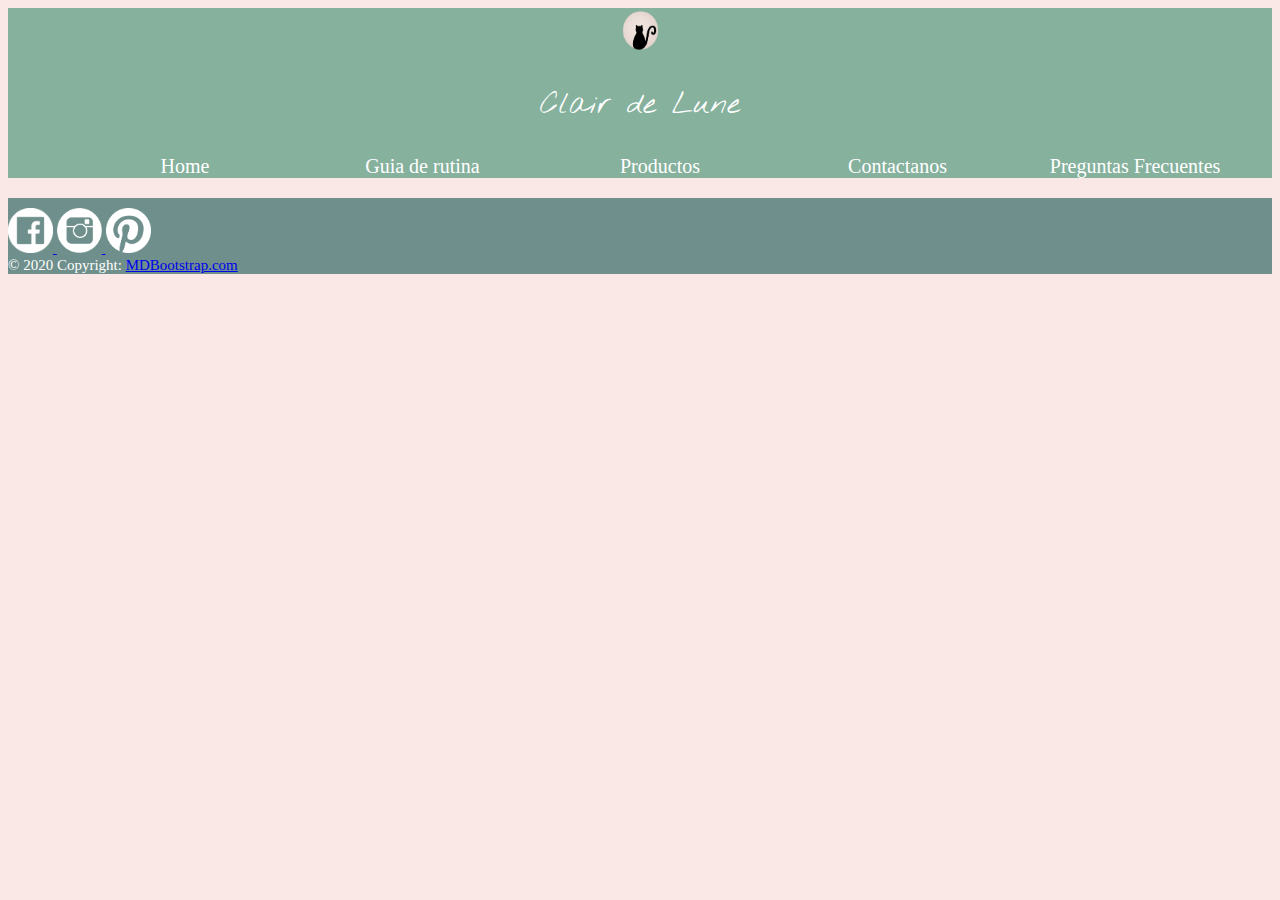
==== pages/acneica.html @ 65f22026 "agrego html de categorias en pag productos" ====
<!DOCTYPE html>
<html lang="es">
<head>
    <meta name="description" content="Clair de Lune es una compañía argentina dedicada al cuidado de la piel. Descubrí nuestros productos y elegí lo mejor para vos. Envíos gratis a todo el país.">
    <meta name="keywords" content="productos para la piel, skincare argentina, clair de lune, cuidado del rostro, cremas faciales, promoción skincare argentina">
    <meta charset="UTF-8">
    <meta name="viewport" content="width=device-width, initial-scale=1.0">
    <!-- bootstrap -->
    <link rel="stylesheet" href="https://cdn.jsdelivr.net/npm/bootstrap@4.5.3/dist/css/bootstrap.min.css" integrity="sha384-TX8t27EcRE3e/ihU7zmQxVncDAy5uIKz4rEkgIXeMed4M0jlfIDPvg6uqKI2xXr2" crossorigin="anonymous">
    <link href="https://fonts.googleapis.com/css2?family=Nothing+You+Could+Do&display=swap" rel="stylesheet"> <!--Font Subtitulos-->
    <link href="https://fonts.googleapis.com/css2?family=Montserrat:wght@300&display=swap" rel="stylesheet"> <!--Font parrafos-->
    <title>Clair de lune</title>
    <link rel="stylesheet" href="../css/style.css">
</head>
<body>
     <header class="container-fluid">
            <div class="row"> 
                <div class="col-md-12">
                    <img src="../img/Logo.png" alt="logo" class="imgLogo">
                    <p class="clair">
                        Clair de Lune
                    </p>
                </div>
            </div>
            <nav class="row"> 
                <div class="col-md-12"> 
                    <ol class="nav" class="parrafo1">
                        <li class="nav-item"><a href="../index.html">Home</a></li> 
                        <li class="nav-item"><a href="../pages/guia.html"> Guia de rutina</a></li>
                        <li class="nav-item"><a href="../pages/productos.html">Productos</a></li>
                        <li class="nav-item"><a href="../pages/contactanos.html">Contactanos</a></li>
                        <li class="nav-item"><a href="../pages/preguntas.html">Preguntas Frecuentes</a></li>
                    </ol>
                </div>   
            </nav>
        </header>
        <footer class="container-fluid">
            <div class="row">    
                <div class="centrado">
                    <!-- Facebook -->
                    <a href="https://www.facebook.com/antonella.mizzi.39/"class="col-md-4 py-5">
                    <img src="../img/FbPNG.png"class="imgLogoFooter">
                    </a>
                    <!--Instagram-->
                    <a href="https://www.instagram.com/antommizzi/" class="col-md-4 py-5">
                    <img src="../img/IgPNG.png"class="imgLogoFooter">
                    </a>
                    <!--Pinterest-->
                    <a href="https://www.pinterest.es/antxnella9696/" class="col-md-4 py-5">
                    <img src="../img/PinPNG.png"class="imgLogoFooter">
                    </a>
                </div>
            </div>
        <div class="footer-copyright text-center py-3">© 2020 Copyright:
        <a href="https://mdbootstrap.com/"> MDBootstrap.com</a>
        </div>
        </footer>    
        <!-- bootstrap -->
        <script src="https://code.jquery.com/jquery-3.5.1.slim.min.js" integrity="sha384-DfXdz2htPH0lsSSs5nCTpuj/zy4C+OGpamoFVy38MVBnE+IbbVYUew+OrCXaRkfj" crossorigin="anonymous"></script>
        <script src="https://cdn.jsdelivr.net/npm/popper.js@1.16.1/dist/umd/popper.min.js" integrity="sha384-9/reFTGAW83EW2RDu2S0VKaIzap3H66lZH81PoYlFhbGU+6BZp6G7niu735Sk7lN" crossorigin="anonymous"></script>
        <script src="https://cdn.jsdelivr.net/npm/bootstrap@4.5.3/dist/js/bootstrap.min.js" integrity="sha384-w1Q4orYjBQndcko6MimVbzY0tgp4pWB4lZ7lr30WKz0vr/aWKhXdBNmNb5D92v7s" crossorigin="anonymous"></script> 
        </body>
---- css/style.css ----
html {
  font-size: 62.5%; }

body {
  align-content: center;
  background-color: #fae8e6; }

/*Tipografia*/
.fontL {
  font-size: 4rem; }

.fontM {
  font-size: 3rem; }

.fontS {
  font-size: 2rem; }

.fontXS {
  font-size: 1.5rem; }

.clair {
  font-family: 'Nothing you could do', sans-serif;
  font-size: 3rem; }

.fontBold {
  font-family: 'montserrat', sans-serif;
  font-weight: bold; }

.fontThin {
  font-family: 'montserrat', sans-serif;
  font-weight: thin; }

.fontNormal {
  font-family: 'montserrat', sans-serif;
  font-weight: normal; }

.colorDestacado {
  color: #616265; }

.colorBlanco {
  color: white; }

header {
  background-color: #86b19d;
  color: white;
  text-align: center; }
  header div img {
    width: 45px;
    height: 45px; }
  header ol {
    font-size: 2rem;
    list-style: none;
    text-decoration: none; }
    header ol ul {
      position: absolute; }
    header ol a:link, header ol a:visited {
      color: white;
      text-decoration: none; }
    header ol li {
      display: inline-block;
      font: white;
      width: 19%;
      position: relative; }
      header ol li ul {
        list-style-type: none;
        list-style: none; }

/*Index*/
#suscribiteIndex {
  background-color: #a3b0a7;
  margin: 1rem 0px 0px 0px;
  border: solid #a3b0a7 5px;
  font-family: 'montserrat', sans-serif;
  color: white;
  padding: 1rem; }

#buttonSuscribirmeIndex {
  padding: 5px 10px 5px 10px;
  margin-top: 10px;
  font-family: 'montserrat', sans-serif;
  font-weight: 600;
  text-align: center;
  color: white;
  background-color: #536765;
  border: solid #536765 2px;
  height: 28px;
  width: 163px;
  transition: background-color 0.5s cubic-bezier(0.25, 0.1, 0.25, 1) 0s;
  animation: wobble 1.5s 3 both;
  -webkit-animation: wobble 1.5s 3 both;
  animation-delay: 1s;
  animation-name: wobble; }

@keyframes wobble {
  0%,
  100% {
    -webkit-transform: translateX(0%);
    transform: translateX(0%);
    -webkit-transform-origin: 50% 50%;
    transform-origin: 50% 50%; }
  15% {
    -webkit-transform: translateX(-30px) rotate(-6deg);
    transform: translateX(-30px) rotate(-6deg); }
  30% {
    -webkit-transform: translateX(15px) rotate(6deg);
    transform: translateX(15px) rotate(6deg); }
  45% {
    -webkit-transform: translateX(-15px) rotate(-3.6deg);
    transform: translateX(-15px) rotate(-3.6deg); }
  60% {
    -webkit-transform: translateX(9px) rotate(2.4deg);
    transform: translateX(9px) rotate(2.4deg); }
  75% {
    -webkit-transform: translateX(-6px) rotate(-1.2deg);
    transform: translateX(-6px) rotate(-1.2deg); } }

@keyframes wobble {
  0%,
  100% {
    -webkit-transform: translateX(0%);
    transform: translateX(0%);
    -webkit-transform-origin: 50% 50%;
    transform-origin: 50% 50%; }
  15% {
    -webkit-transform: translateX(-30px) rotate(-6deg);
    transform: translateX(-30px) rotate(-6deg); }
  30% {
    -webkit-transform: translateX(15px) rotate(6deg);
    transform: translateX(15px) rotate(6deg); }
  45% {
    -webkit-transform: translateX(-15px) rotate(-3.6deg);
    transform: translateX(-15px) rotate(-3.6deg); }
  60% {
    -webkit-transform: translateX(9px) rotate(2.4deg);
    transform: translateX(9px) rotate(2.4deg); }
  75% {
    -webkit-transform: translateX(-6px) rotate(-1.2deg);
    transform: translateX(-6px) rotate(-1.2deg); } }

#buttonSuscribirmeIndex:hover {
  color: #3e4d4b;
  text-align: center;
  background-color: #fde1d3;
  border: solid #fde1d3 2px; }

.rectanguloBlanco {
  background-color: white;
  padding: 1rem 1rem 1rem 1rem;
  margin: 1.5rem 0rem 1.5rem 0rem;
  color: #616265; }

#buttonSetIndex {
  color: white;
  text-align: center;
  background-color: #c0b1ec;
  border: solid #c0b1ec 2px;
  font-weight: 600;
  font-size: 2rem; }

#buttonSetIndex:hover {
  color: white;
  text-align: center;
  background-color: #86b19d;
  border: solid #86b19d 2px;
  font-weight: 600;
  font-size: 2rem; }

#buttonBestsellerIndex {
  color: white;
  text-align: center;
  background-color: #86b19d;
  border: solid #86b19d 2px;
  font-weight: 600;
  font-size: 2rem; }

#buttonBestsellerIndex:hover {
  color: white;
  text-align: center;
  background-color: #c0b1ec;
  border: solid #c0b1ec 2px;
  font-weight: 600;
  font-size: 2rem; }

/* guia*/
#ejemploRutina {
  border: solid  #51646a 5px;
  align-content: center;
  background-color: #cee2d7;
  padding: 1rem 1rem 1rem 1rem; }

#tableGuia {
  background-color: #cee2d7;
  border-color: #51646a;
  color: black;
  font-family: 'montserrat', sans-serif;
  font-size: 1.5rem; }

.imgProductoGuia {
  width: 120px;
  height: auto;
  border: solid  #fde1d3 2px; }

.productosGuia {
  display: flex;
  flex-wrap: nowrap;
  flex-direction: row;
  justify-content: space-around; }

/* preguntas */
#articuloPreguntas1 {
  border: solid #a3b0a7  5px;
  align-content: center;
  background-color: #ecbdb7;
  padding: 1rem 1rem 1rem 1rem; }

#articuloPreguntas2 {
  border: solid  #a3b0a7  5px;
  align-content: center;
  background-color: #fee2db;
  padding: 1rem 1rem 1rem 1rem; }

#articuloPreguntas3 {
  border: solid  #a3b0a7  5px;
  align-content: center;
  background-color: #fbccd2;
  padding: 1rem 1rem 1rem 1rem; }

#articuloPreguntas4 {
  border: solid  #a3b0a7  5px;
  align-content: center;
  background-color: #f8c3bd;
  padding: 1rem 1rem 1rem 1rem; }

#tablePregunta {
  display: inline-block;
  background-color: #faefb7;
  border-color: #a3b0a7;
  color: black;
  font-family: 'montserrat', sans-serif;
  font-size: 1.5rem; }

#productosSugeridosPreguntas {
  border: solid  #fde1d3 5px;
  align-content: center;
  background-color: #a3b0a7;
  padding: 1rem 1rem 1rem 1rem; }

/* contactanos */
#sectionForm {
  border: solid  #a3b0a7  5px;
  align-content: center;
  background-color: #fbccd2;
  padding: 1rem 1rem 1rem 1rem; }

#form {
  font-family: 'montserrat', sans-serif;
  font-size: 1.5rem;
  font-weight: 600;
  color: white; }

/*productos*/
#promo {
  display: flex;
  flex-wrap: wrap;
  flex-direction: column; }

.imgProductoPromo {
  width: 650px;
  height: auto;
  border: solid  #fde1d3 5px; }

.imgProductoCategoria {
  width: 120px;
  height: auto;
  border: solid  #fde1d3 2px;
  margin: 5px 5px 5px 5px; }

#suscribiteProductos {
  background-color: #a3b0a7;
  margin: 0px 0px 0px 0px;
  border: solid #fde1d3 5px;
  font-weight: 600;
  padding: 1rem;
  color: white; }

#productosCategorias {
  border: solid  #fde1d3 5px;
  align-content: center;
  background-color: #a3b0a7;
  padding: 1rem 1rem 1rem 1rem; }

#buttonSuscribirmeProductos {
  padding: 5px 10px 5px 10px;
  margin-top: 10px;
  font-family: 'montserrat', sans-serif;
  font-weight: 600;
  text-align: center;
  color: white;
  background-color: #536765;
  border: solid #536765 2px;
  height: 28px;
  width: 173px;
  transition: background-color 0.5s cubic-bezier(0.25, 0.1, 0.25, 1) 0s;
  animation: wobble 1.5s 3 both;
  -webkit-animation: wobble 1.5s 3 both;
  animation-delay: 1s;
  animation-name: wobble; }

@keyframes wobble {
  0%,
  100% {
    -webkit-transform: translateX(0%);
    transform: translateX(0%);
    -webkit-transform-origin: 50% 50%;
    transform-origin: 50% 50%; }
  15% {
    -webkit-transform: translateX(-30px) rotate(-6deg);
    transform: translateX(-30px) rotate(-6deg); }
  30% {
    -webkit-transform: translateX(15px) rotate(6deg);
    transform: translateX(15px) rotate(6deg); }
  45% {
    -webkit-transform: translateX(-15px) rotate(-3.6deg);
    transform: translateX(-15px) rotate(-3.6deg); }
  60% {
    -webkit-transform: translateX(9px) rotate(2.4deg);
    transform: translateX(9px) rotate(2.4deg); }
  75% {
    -webkit-transform: translateX(-6px) rotate(-1.2deg);
    transform: translateX(-6px) rotate(-1.2deg); } }

@keyframes wobble {
  0%,
  100% {
    -webkit-transform: translateX(0%);
    transform: translateX(0%);
    -webkit-transform-origin: 50% 50%;
    transform-origin: 50% 50%; }
  15% {
    -webkit-transform: translateX(-30px) rotate(-6deg);
    transform: translateX(-30px) rotate(-6deg); }
  30% {
    -webkit-transform: translateX(15px) rotate(6deg);
    transform: translateX(15px) rotate(6deg); }
  45% {
    -webkit-transform: translateX(-15px) rotate(-3.6deg);
    transform: translateX(-15px) rotate(-3.6deg); }
  60% {
    -webkit-transform: translateX(9px) rotate(2.4deg);
    transform: translateX(9px) rotate(2.4deg); }
  75% {
    -webkit-transform: translateX(-6px) rotate(-1.2deg);
    transform: translateX(-6px) rotate(-1.2deg); } }

#buttonSuscribirmeProductos:hover {
  color: #3e4d4b;
  text-align: center;
  background-color: #fde1d3;
  border: solid #fde1d3 2px; }

.categorias {
  text-align: center;
  background-color: #597470;
  padding: 10px 3px 0px 3px;
  margin: 5px 5px 5px 5px;
  border: solid  #597470 2px;
  font-weight: 600;
  font-family: 'montserrat', sans-serif;
  font-size: 1.5rem;
  color: white;
  height: 35px;
  width: 120px; }

.categorias:hover {
  color: #3e4d4b;
  border: solid #fde1d3 2px;
  background-color: #fde1d3;
  text-align: center; }

footer {
  background-color: #6e8f8b;
  color: white;
  font-size: 1.5rem; }
  footer img {
    width: 45px;
    height: 45px;
    margin-top: 1rem; }
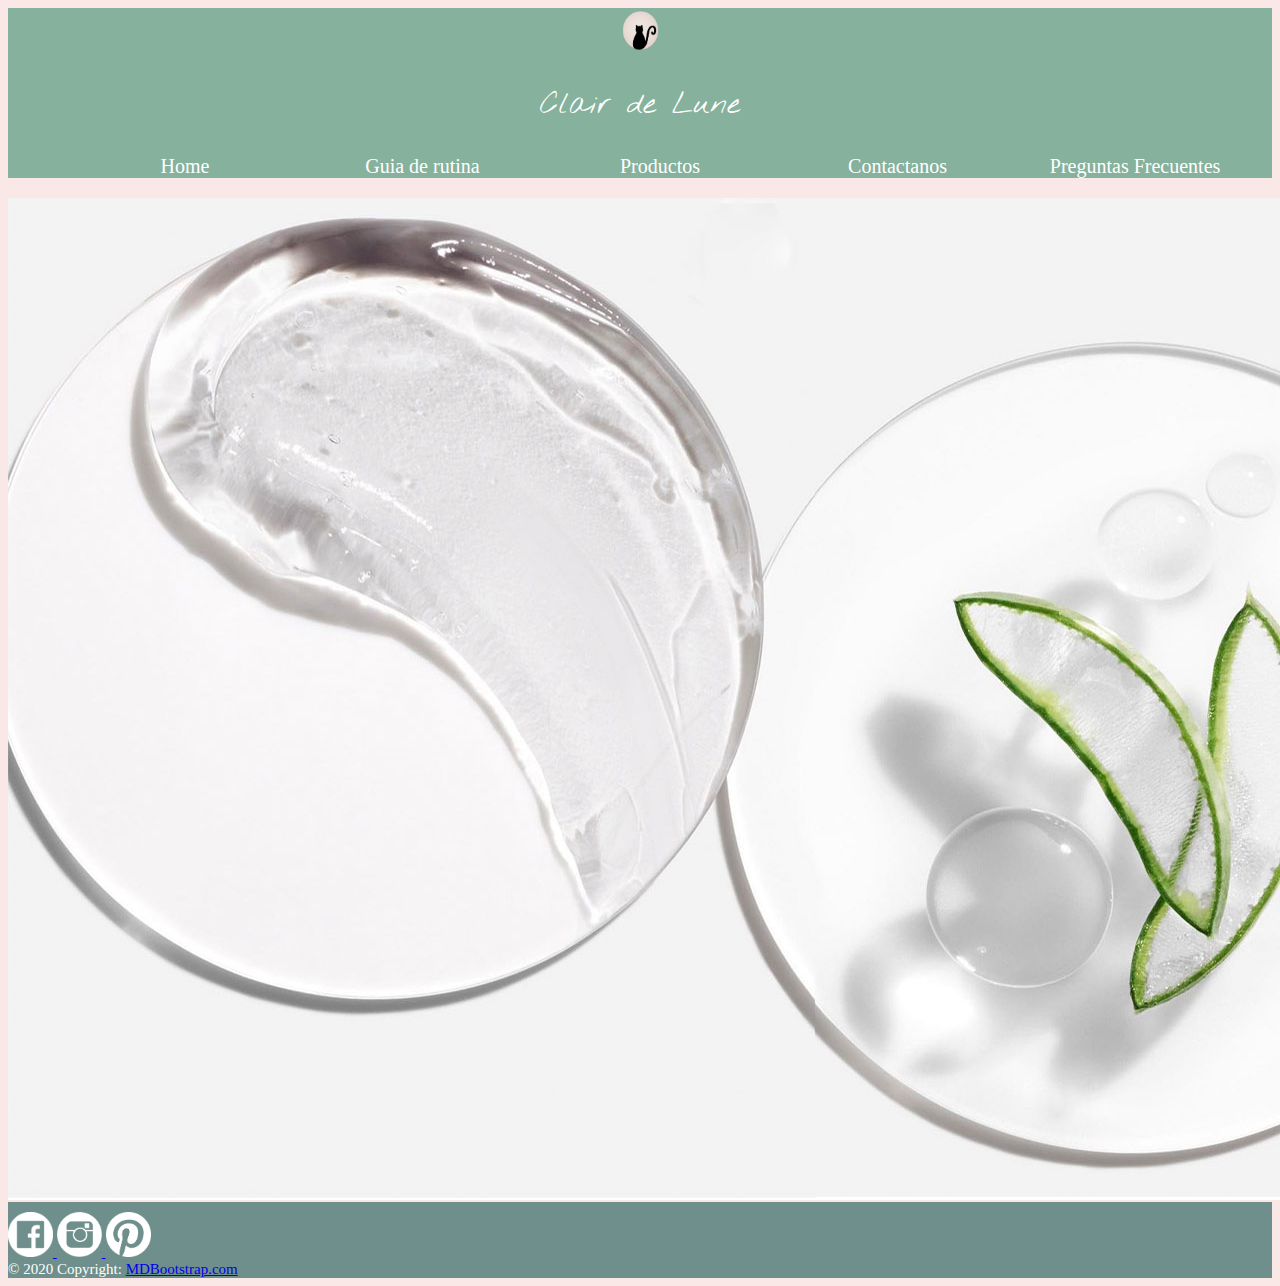
==== commit 56936613: "modificacion productos" ====
--- a/pages/acneica.html
+++ b/pages/acneica.html
@@ -34,6 +34,9 @@
                 </div>   
             </nav>
         </header>
+        <div>
+            <img src="../img/Banner.jpg" alt="banner" class="img-fluid">
+        </div>
         <footer class="container-fluid">
             <div class="row">    
                 <div class="centrado">
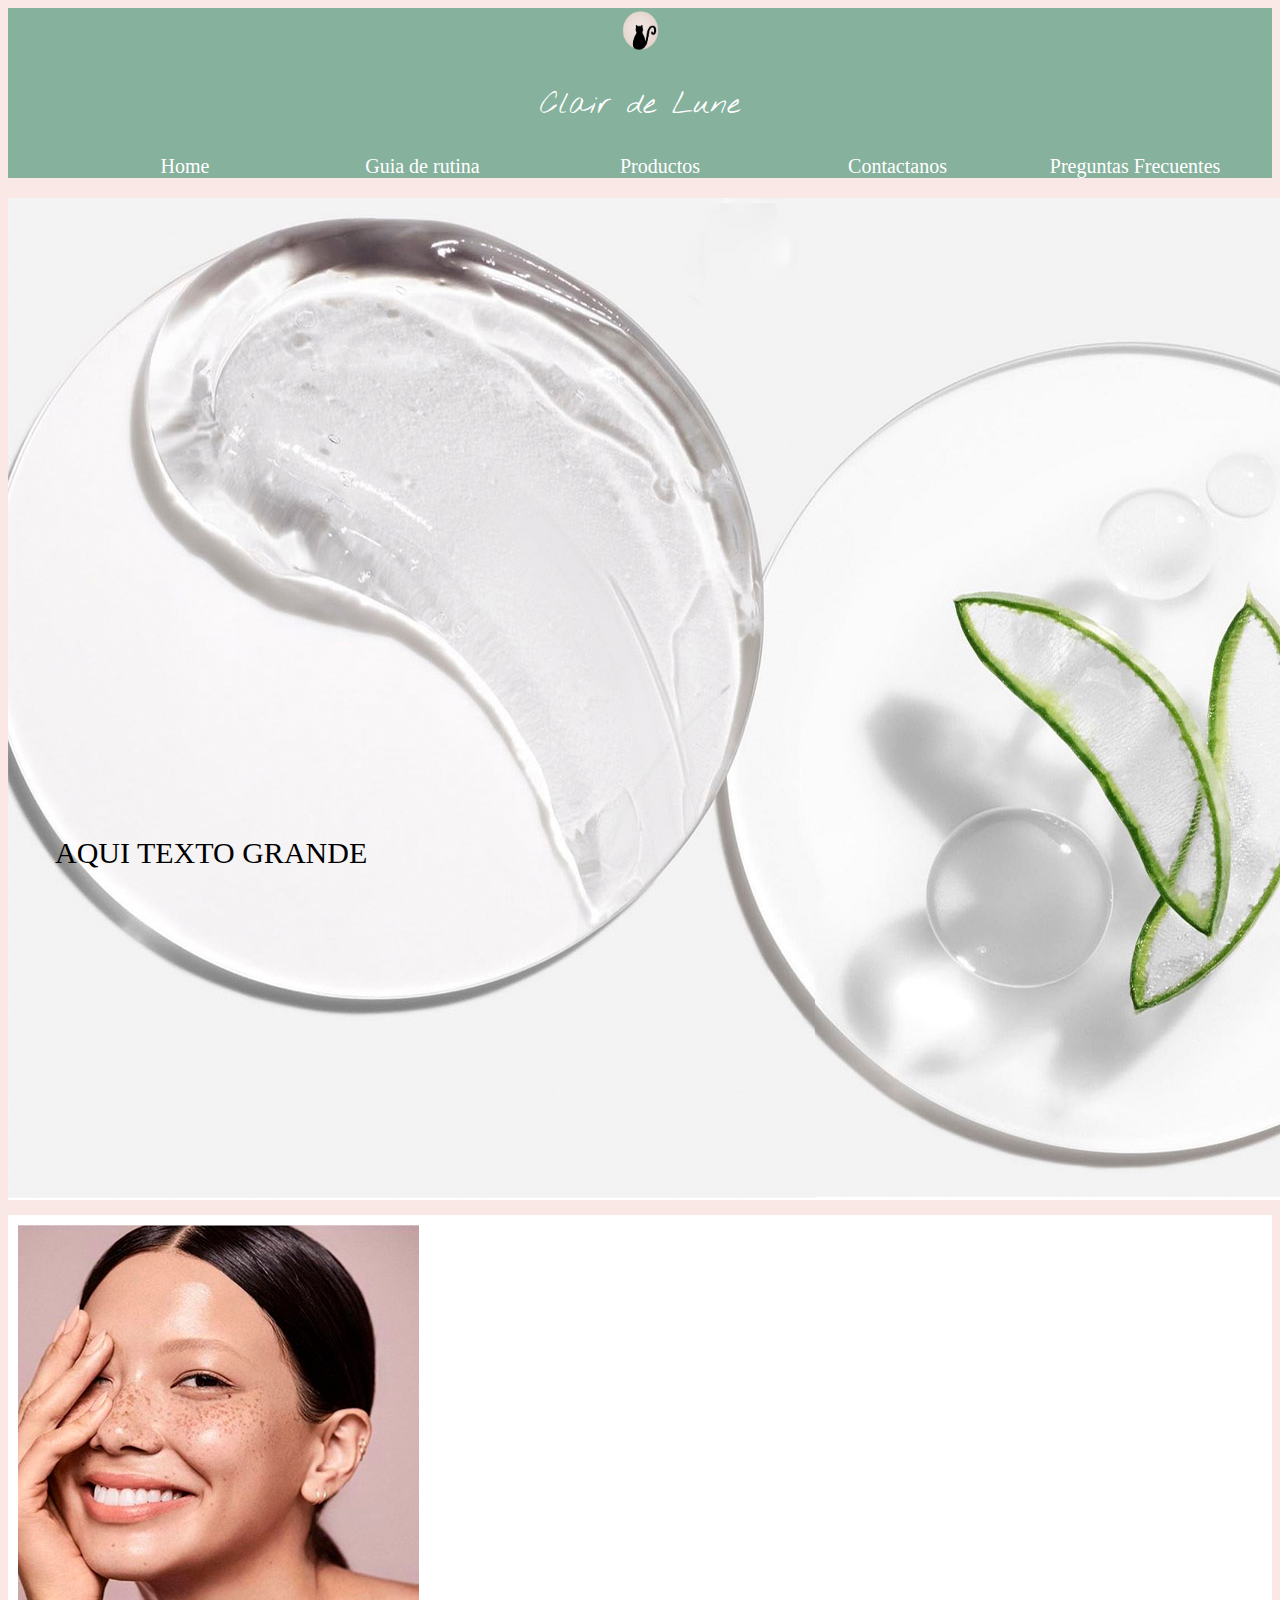
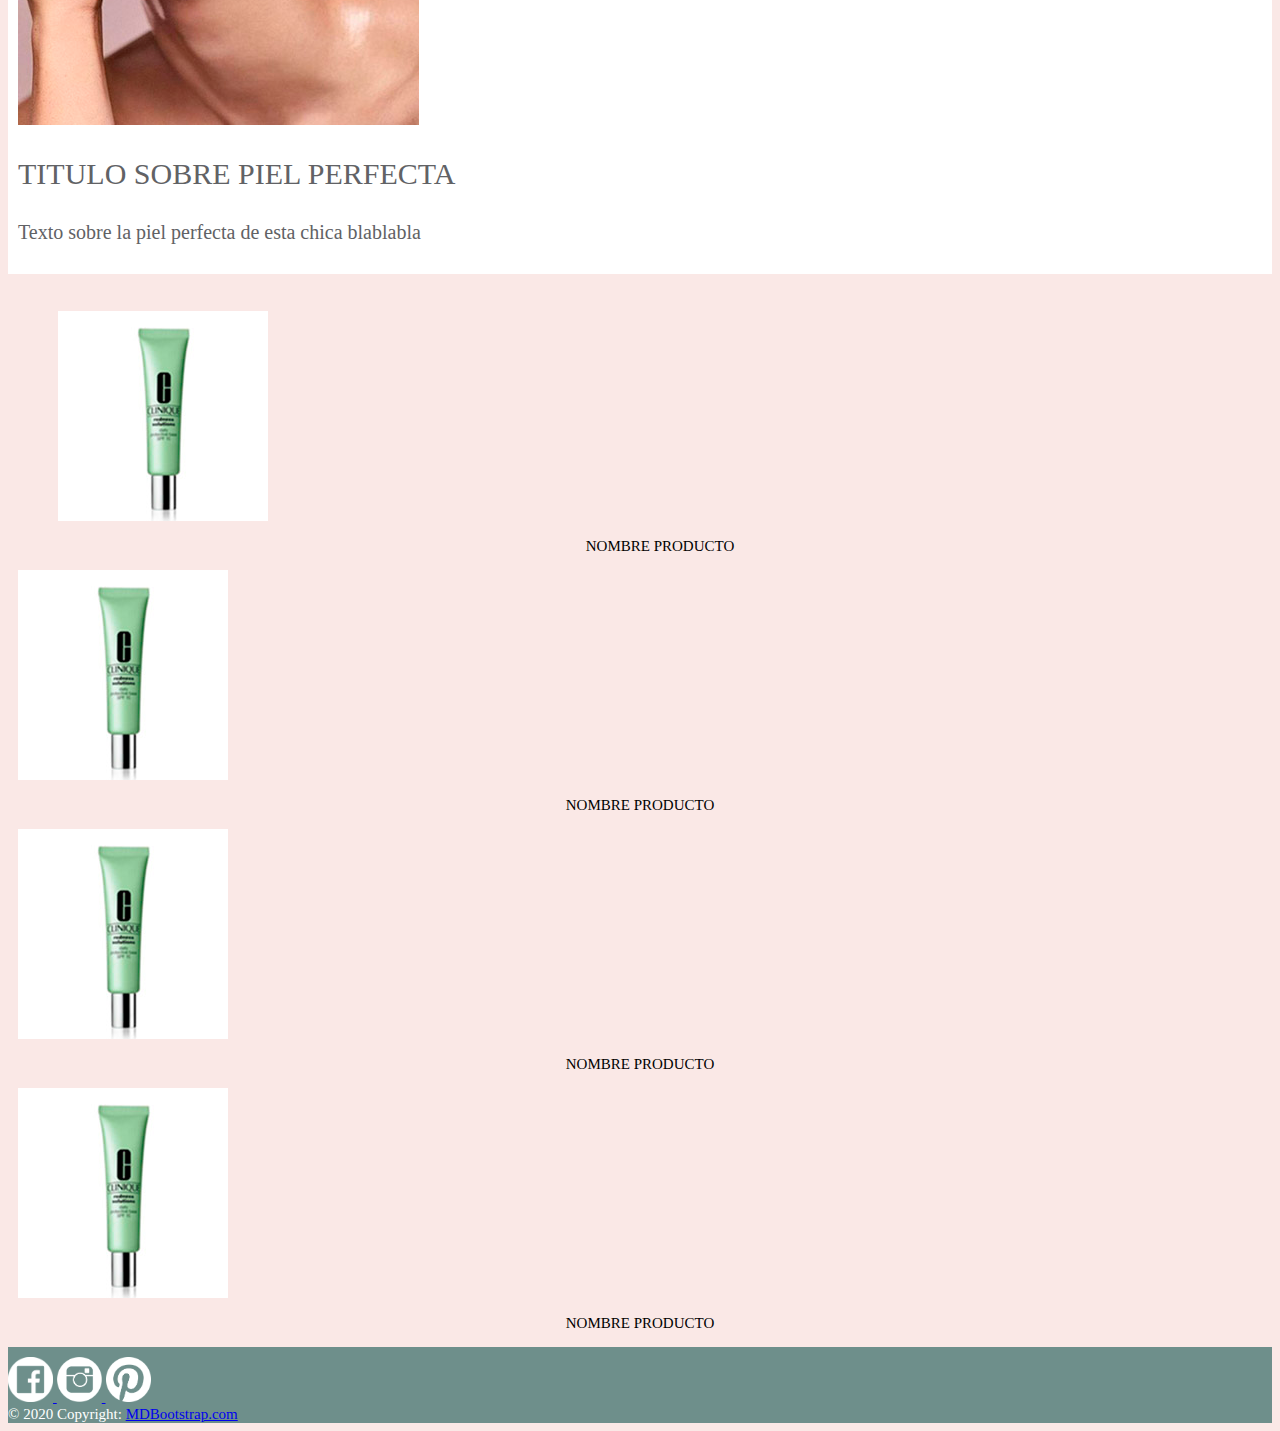
==== commit 0f2a962d: "Agrego codigo a Acneica" ====
--- a/pages/acneica.html
+++ b/pages/acneica.html
@@ -34,8 +34,37 @@
                 </div>   
             </nav>
         </header>
-        <div>
-            <img src="../img/Banner.jpg" alt="banner" class="img-fluid">
+        <div class="row">
+            <img src="../img/Banner.jpg" alt="banner" class="img-fluid superposicionImg">
+            <p class="parrafoDestacado2 fontM marginEsquinaI superposicionText"> AQUI TEXTO GRANDE</p>
+        </div>
+        <div class="row rectanguloBlanco"> 
+            <div class="col-md-6">
+                <img src="../img/pielPerfecta4.jpg" alt="piel perfecta" class="img-fluid">
+            </div>
+            <div class="col-md-6">
+                <p class="parrafoDestacado2 fontM">TITULO SOBRE PIEL PERFECTA</p>
+                <p class="parrafoDestacado2 fontS">Texto sobre la piel perfecta de esta chica blablabla</p>
+            </div> 
+        </div>
+        <br> <br>
+        <div class="row">
+            <div class="md-col-3 marginEsquinaI">
+              <img src="../img/controlRojecesSensible.JPG" alt="cremaGrasa" class="img-fluid ">  
+              <p class="parrafoDestacado2 fontXS textoProducto">NOMBRE PRODUCTO</p>
+            </div>
+            <div class="md-col-3 margin">
+                <img src="../img/controlRojecesSensible.JPG" alt="cremaGrasa" class="img-fluid">  
+                <p class="parrafoDestacado2 fontXS textoProducto">NOMBRE PRODUCTO</p>
+            </div>
+            <div class="md-col-3 margin">
+                <img src="../img/controlRojecesSensible.JPG" alt="cremaGrasa" class="img-fluid">   
+                <p class="parrafoDestacado2 fontXS textoProducto">NOMBRE PRODUCTO</p>
+            </div>
+            <div class="md-col-3 margin">
+                <img src="../img/controlRojecesSensible.JPG" alt="cremaGrasa" class="img-fluid">  
+                <p class="parrafoDestacado2 fontXS textoProducto">NOMBRE PRODUCTO</p>
+            </div>
         </div>
         <footer class="container-fluid">
             <div class="row">    
--- a/css/style.css
+++ b/css/style.css
@@ -360,24 +360,21 @@
   background-color: #fde1d3;
   border: solid #fde1d3 2px; }
 
-.categorias {
-  text-align: center;
-  background-color: #597470;
-  padding: 10px 3px 0px 3px;
-  margin: 5px 5px 5px 5px;
-  border: solid  #597470 2px;
-  font-weight: 600;
-  font-family: 'montserrat', sans-serif;
-  font-size: 1.5rem;
-  color: white;
-  height: 35px;
-  width: 120px; }
-
-.categorias:hover {
-  color: #3e4d4b;
-  border: solid #fde1d3 2px;
-  background-color: #fde1d3;
-  text-align: center; }
+.categoriaImgD {
+  padding: 15px 0px 15px 10px;
+  margin-left: 60px; }
+
+.categoriaImgI {
+  padding: 15px 10px 15px 00px;
+  margin-right: 60px; }
+
+.categoriaTextD {
+  margin-right: 2rem;
+  padding-right: 0.35rem; }
+
+.categoriaTextI {
+  margin-left: 2rem;
+  padding-left: 0.35rem; }
 
 footer {
   background-color: #6e8f8b;
@@ -387,3 +384,27 @@
     width: 45px;
     height: 45px;
     margin-top: 1rem; }
+
+/* ACNEICA */
+.superposicionImg {
+  display: block;
+  position: relative; }
+
+.superposicionText {
+  display: block;
+  position: absolute;
+  bottom: -5px;
+  left: 0;
+  padding: 5px; }
+
+.marginEsquinaI {
+  margin-left: 5rem;
+  margin-right: 1rem; }
+
+.margin {
+  margin-left: 1rem;
+  margin-right: 1rem; }
+
+.textoProducto {
+  padding: 0px;
+  text-align: center; }
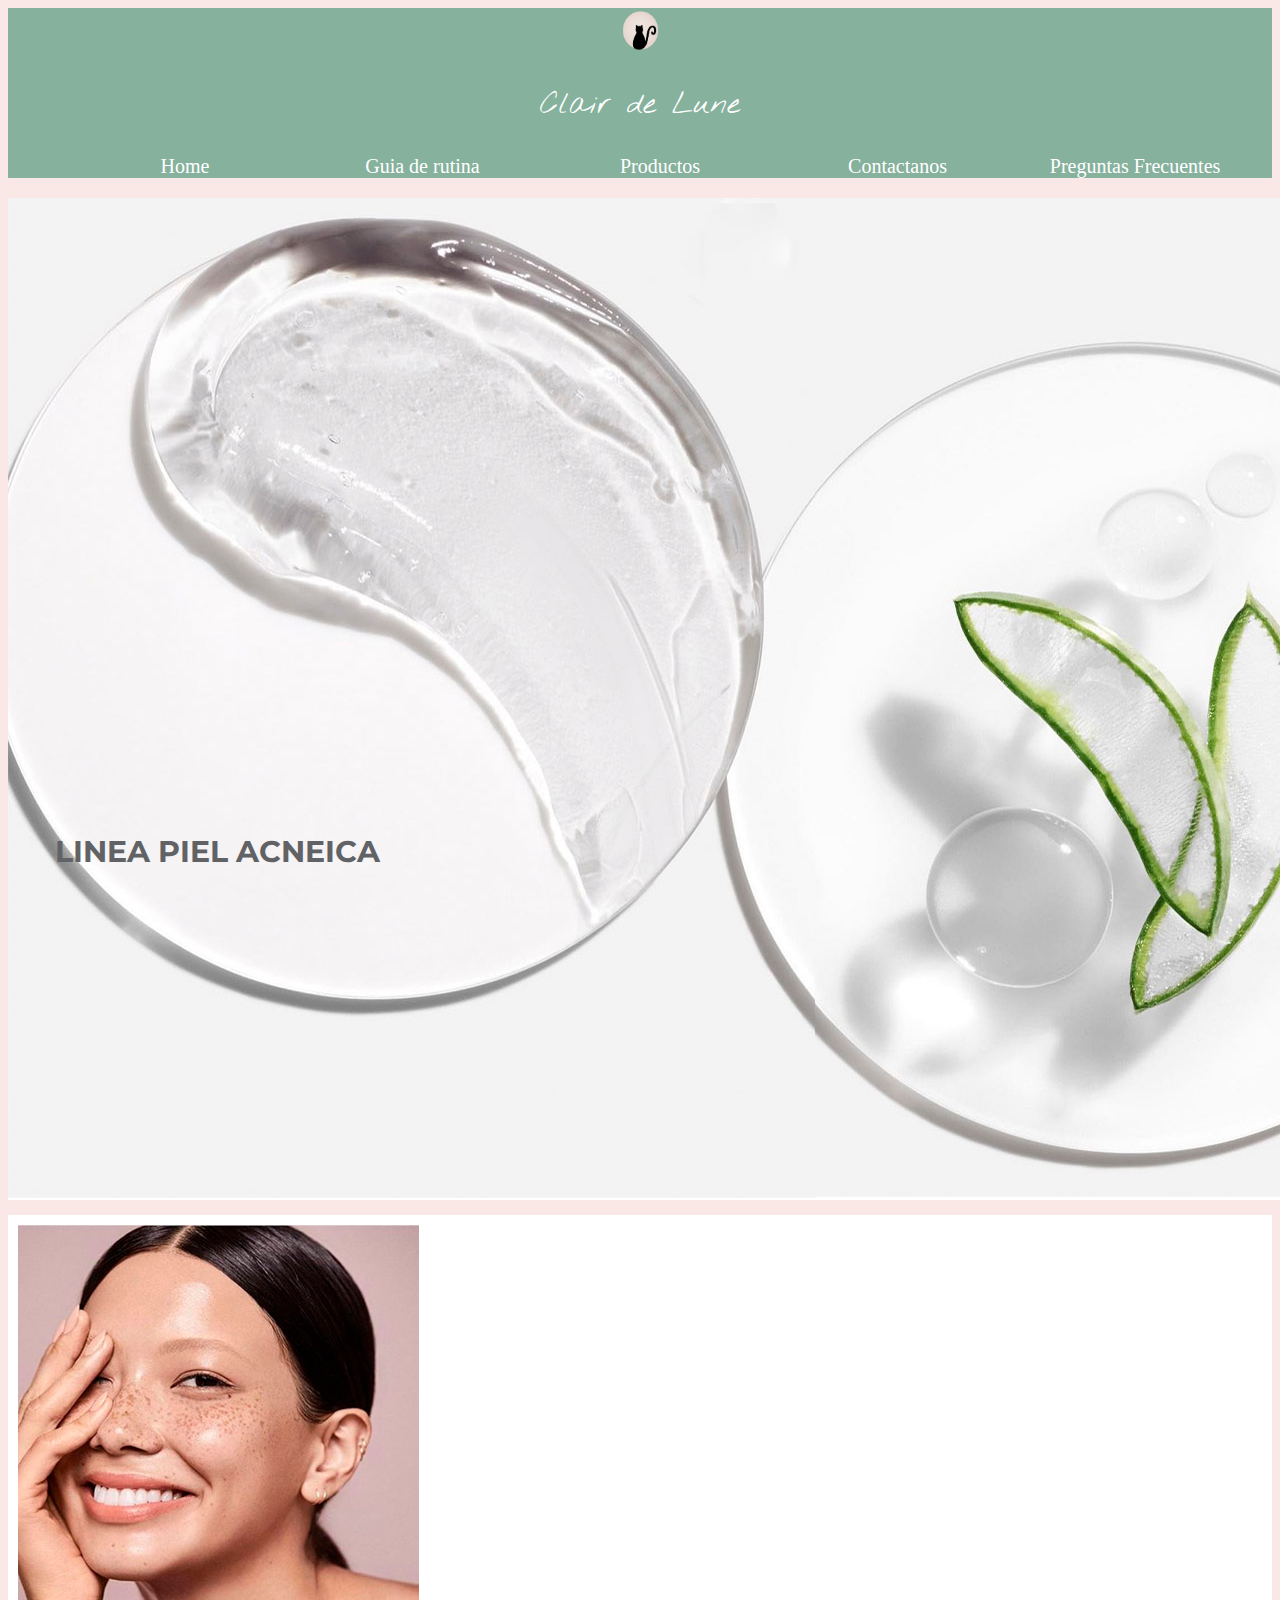
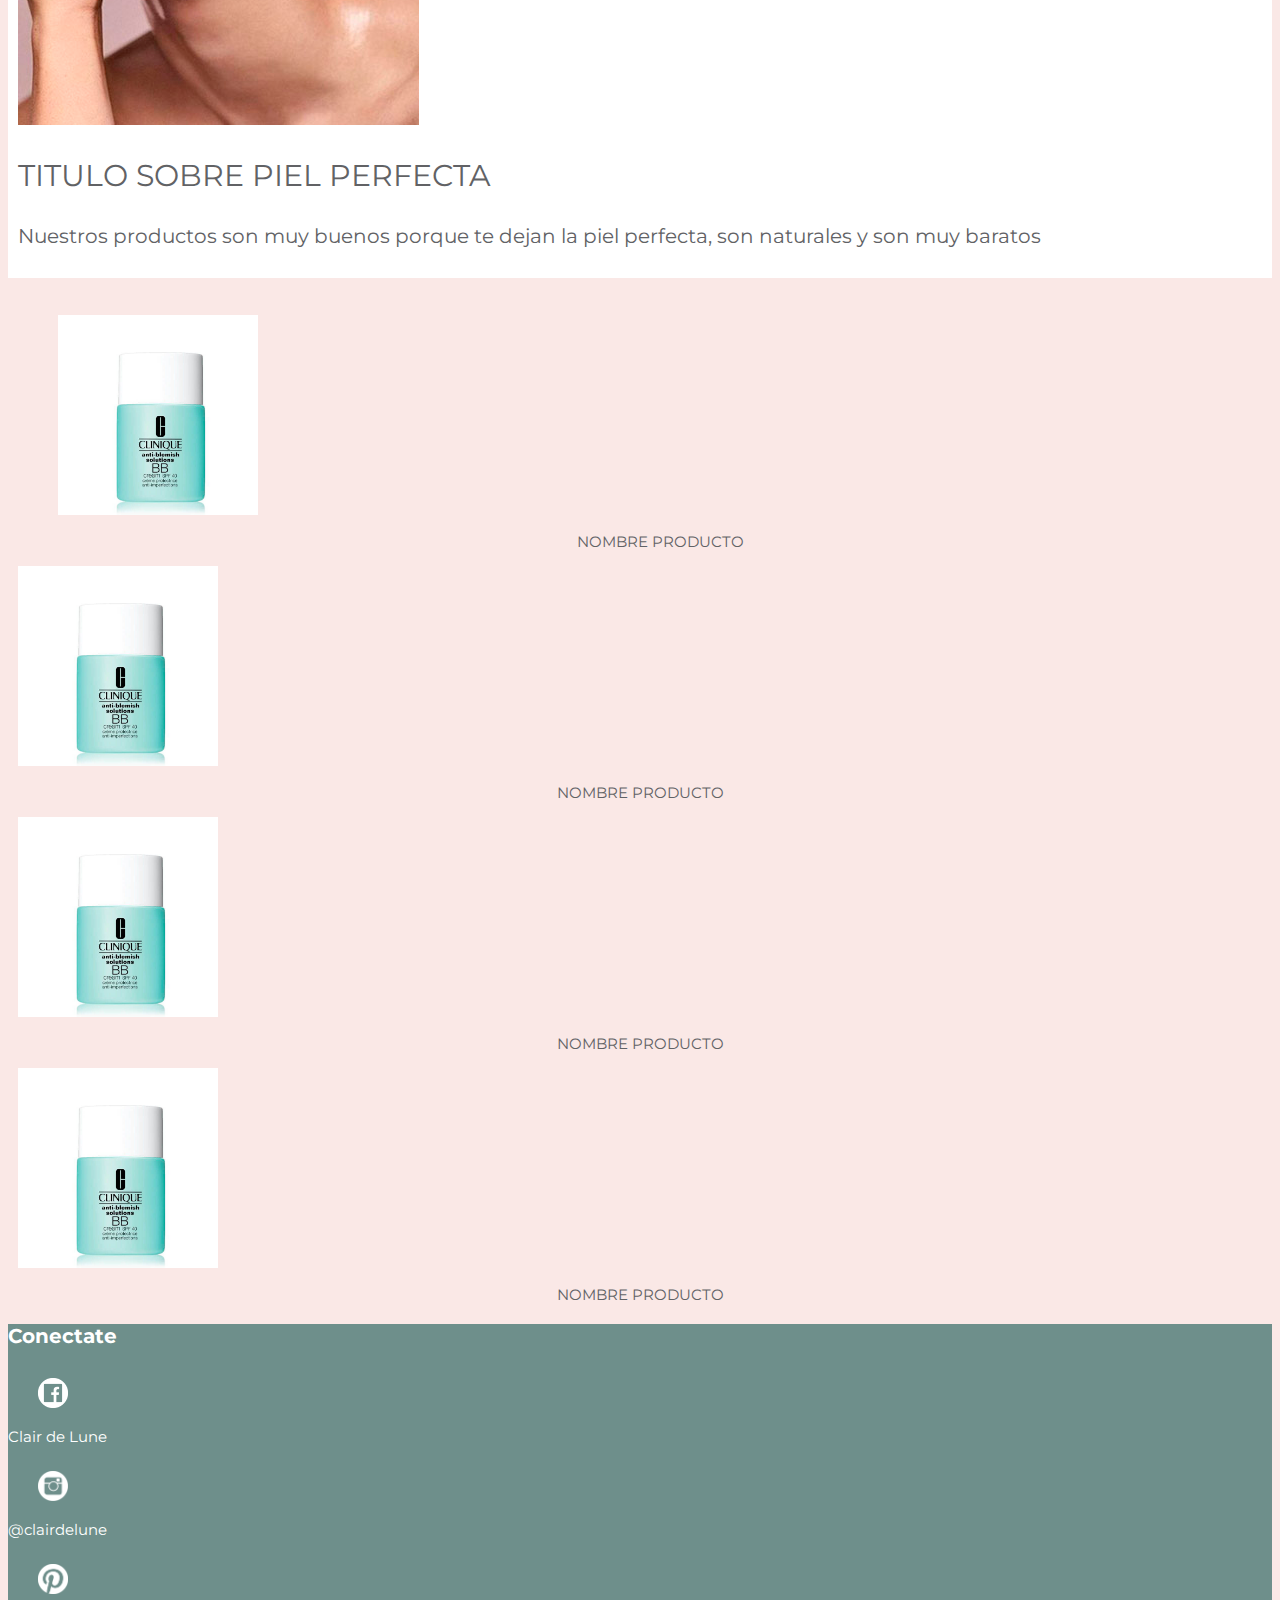
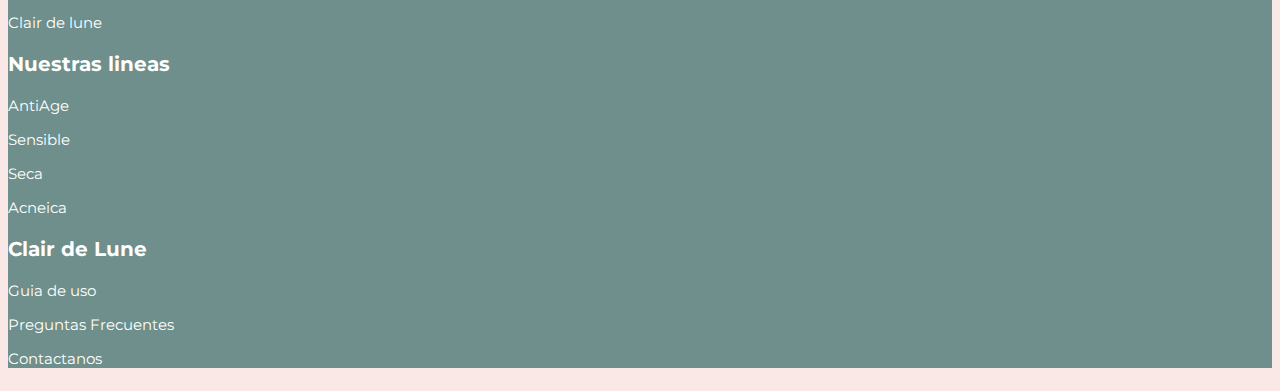
==== commit bd9c7954: "Ultimas modificaciones" ====
--- a/pages/acneica.html
+++ b/pages/acneica.html
@@ -36,57 +36,78 @@
         </header>
         <div class="row">
             <img src="../img/Banner.jpg" alt="banner" class="img-fluid superposicionImg">
-            <p class="parrafoDestacado2 fontM marginEsquinaI superposicionText"> AQUI TEXTO GRANDE</p>
+            <p class="fontBold colorDestacado fontM marginEsquinaI superposicionText"> LINEA PIEL ACNEICA</p>
         </div>
         <div class="row rectanguloBlanco"> 
             <div class="col-md-6">
                 <img src="../img/pielPerfecta4.jpg" alt="piel perfecta" class="img-fluid">
             </div>
             <div class="col-md-6">
-                <p class="parrafoDestacado2 fontM">TITULO SOBRE PIEL PERFECTA</p>
-                <p class="parrafoDestacado2 fontS">Texto sobre la piel perfecta de esta chica blablabla</p>
+                <p class="fontNormal colorDestacado fontM">TITULO SOBRE PIEL PERFECTA</p>
+                <p class="fontNormal colorDestacado fontS"> Nuestros productos son muy buenos porque te dejan la piel perfecta, son naturales y son muy baratos</p>
             </div> 
         </div>
         <br> <br>
         <div class="row">
             <div class="md-col-3 marginEsquinaI">
-              <img src="../img/controlRojecesSensible.JPG" alt="cremaGrasa" class="img-fluid ">  
-              <p class="parrafoDestacado2 fontXS textoProducto">NOMBRE PRODUCTO</p>
+              <img src="../img/cremaGrasa2.JPG" alt="cremaGrasa" class="imgProductoGuia">  
+              <p class="fontThin colorDestacado fontXS textoProducto">NOMBRE PRODUCTO</p>
             </div>
             <div class="md-col-3 margin">
-                <img src="../img/controlRojecesSensible.JPG" alt="cremaGrasa" class="img-fluid">  
-                <p class="parrafoDestacado2 fontXS textoProducto">NOMBRE PRODUCTO</p>
+                <img src="../img/cremaGrasa2.JPG" alt="cremaGrasa" class="imgProductoGuia">  
+                <p class="fontThin colorDestacado fontXS textoProducto">NOMBRE PRODUCTO</p>
             </div>
             <div class="md-col-3 margin">
-                <img src="../img/controlRojecesSensible.JPG" alt="cremaGrasa" class="img-fluid">   
-                <p class="parrafoDestacado2 fontXS textoProducto">NOMBRE PRODUCTO</p>
+                <img src="../img/cremaGrasa2.JPG" alt="cremaGrasa" class="imgProductoGuia">   
+                <p class="fontThin colorDestacado fontXS textoProducto">NOMBRE PRODUCTO</p>
             </div>
             <div class="md-col-3 margin">
-                <img src="../img/controlRojecesSensible.JPG" alt="cremaGrasa" class="img-fluid">  
-                <p class="parrafoDestacado2 fontXS textoProducto">NOMBRE PRODUCTO</p>
+                <img src="../img/cremaGrasa2.JPG" alt="cremaGrasa" class="imgProductoGuia">  
+                <p class="fontThin colorDestacado fontXS textoProducto">NOMBRE PRODUCTO</p>
             </div>
         </div>
         <footer class="container-fluid">
-            <div class="row">    
-                <div class="centrado">
+            <div class="row">
+                <div class="col-md-1"></div>    
+                <div class="col-md-3">
+                    <p class="fontBold colorBlanco fontS">Conectate</p>
                     <!-- Facebook -->
-                    <a href="https://www.facebook.com/antonella.mizzi.39/"class="col-md-4 py-5">
-                    <img src="../img/FbPNG.png"class="imgLogoFooter">
+                    <a href="https://www.facebook.com/antonella.mizzi.39/">
+                        <img src="../img/FbPNG.png"class="imgLogoFooter">
+                        <p class="fontNormal colorBlanco fontXS"> Clair de Lune</p>
                     </a>
                     <!--Instagram-->
-                    <a href="https://www.instagram.com/antommizzi/" class="col-md-4 py-5">
-                    <img src="../img/IgPNG.png"class="imgLogoFooter">
+                    <a href="https://www.instagram.com/antommizzi/">
+                        <img src="../img/IgPNG.png"class="imgLogoFooter"> 
+                        <p class="fontNormal colorBlanco fontXS"> @clairdelune</p>
                     </a>
                     <!--Pinterest-->
-                    <a href="https://www.pinterest.es/antxnella9696/" class="col-md-4 py-5">
-                    <img src="../img/PinPNG.png"class="imgLogoFooter">
+                    <a href="https://www.pinterest.es/antxnella9696/"> 
+                        <img src="../img/PinPNG.png"class="imgLogoFooter">
+                        <p class="fontNormal colorBlanco fontXS"> Clair de lune</p>
                     </a>
                 </div>
+                <div class="col-md-1"></div> 
+                <div class="col-md-3">
+                    <p class="fontBold colorBlanco fontS"> Nuestras lineas </p>
+                    <div class="fontNormal colorBlanco fontXS">
+                        <a href="../pages/antiage.html"><p>AntiAge</p></a>
+                        <a href="../pages/sensible.html"><p>Sensible</p></a>
+                        <a href="../pages/seca.html"><p>Seca</p></a>
+                        <a href="../pages/acneica.html"><p>Acneica</p></a> 
+                    </div>
+                </div>
+                <div class="col-md-1"></div> 
+                <div class="col-md-3">
+                    <p class="fontBold colorBlanco fontS"> Clair de Lune </p>
+                    <div class="fontNormal colorBlanco fontXS">
+                        <p>Guia de uso</p>
+                        <p>Preguntas Frecuentes</p>
+                        <p>Contactanos</p>
+                    </div>
+                </div>
             </div>
-        <div class="footer-copyright text-center py-3">© 2020 Copyright:
-        <a href="https://mdbootstrap.com/"> MDBootstrap.com</a>
-        </div>
-        </footer>    
+         </footer>       
         <!-- bootstrap -->
         <script src="https://code.jquery.com/jquery-3.5.1.slim.min.js" integrity="sha384-DfXdz2htPH0lsSSs5nCTpuj/zy4C+OGpamoFVy38MVBnE+IbbVYUew+OrCXaRkfj" crossorigin="anonymous"></script>
         <script src="https://cdn.jsdelivr.net/npm/popper.js@1.16.1/dist/umd/popper.min.js" integrity="sha384-9/reFTGAW83EW2RDu2S0VKaIzap3H66lZH81PoYlFhbGU+6BZp6G7niu735Sk7lN" crossorigin="anonymous"></script>
--- a/css/style.css
+++ b/css/style.css
@@ -4,6 +4,10 @@
 body {
   align-content: center;
   background-color: #fae8e6; }
+
+a:link, a:visited, a:active {
+  text-decoration: none;
+  color: white; }
 
 /*Tipografia*/
 .fontL {
@@ -40,6 +44,24 @@
 .colorBlanco {
   color: white; }
 
+/* en comun */
+.rectanguloBlanco {
+  background-color: white;
+  padding: 1rem 1rem 1rem 1rem;
+  margin: 1.5rem 0rem 1.5rem 0rem;
+  color: #616265; }
+
+.rectanguloGuia {
+  background-color: #cee2d7;
+  padding: 1rem 1rem 1rem 1rem;
+  margin: 1.5rem 0rem 1.5rem 0rem;
+  color: #616265; }
+
+.margin {
+  margin-left: 1rem;
+  margin-right: 1rem; }
+
+/**/
 header {
   background-color: #86b19d;
   color: white;
@@ -143,12 +165,6 @@
   background-color: #fde1d3;
   border: solid #fde1d3 2px; }
 
-.rectanguloBlanco {
-  background-color: white;
-  padding: 1rem 1rem 1rem 1rem;
-  margin: 1.5rem 0rem 1.5rem 0rem;
-  color: #616265; }
-
 #buttonSetIndex {
   color: white;
   text-align: center;
@@ -183,23 +199,21 @@
 
 /* guia*/
 #ejemploRutina {
-  border: solid  #51646a 5px;
+  border: solid  #51646a 2px;
   align-content: center;
   background-color: #cee2d7;
   padding: 1rem 1rem 1rem 1rem; }
 
-#tableGuia {
-  background-color: #cee2d7;
-  border-color: #51646a;
-  color: black;
-  font-family: 'montserrat',- sans-serif;
-  font-size: 1.5rem; }
-
 .imgProductoGuia {
-  width: 120px;
+  width: 200px;
   height: auto;
-  border: solid  #fde1d3 2px; }
+  border: none; }
+
+.linea1 {
+  display: flex;
+  flex-direction: row;
+  justify-content: space-evenly;
+  align-items: stretch; }
 
 .productosGuia {
   display: flex;
@@ -208,39 +222,6 @@
   justify-content: space-around; }
 
 /* preguntas */
-#articuloPreguntas1 {
-  border: solid #a3b0a7  5px;
-  align-content: center;
-  background-color: #ecbdb7;
-  padding: 1rem 1rem 1rem 1rem; }
-
-#articuloPreguntas2 {
-  border: solid  #a3b0a7  5px;
-  align-content: center;
-  background-color: #fee2db;
-  padding: 1rem 1rem 1rem 1rem; }
-
-#articuloPreguntas3 {
-  border: solid  #a3b0a7  5px;
-  align-content: center;
-  background-color: #fbccd2;
-  padding: 1rem 1rem 1rem 1rem; }
-
-#articuloPreguntas4 {
-  border: solid  #a3b0a7  5px;
-  align-content: center;
-  background-color: #f8c3bd;
-  padding: 1rem 1rem 1rem 1rem; }
-
-#tablePregunta {
-  display: inline-block;
-  background-color: #faefb7;
-  border-color: #a3b0a7;
-  color: black;
-  font-family: 'montserrat',- sans-serif;
-  font-size: 1.5rem; }
-
 #productosSugeridosPreguntas {
   border: solid  #fde1d3 5px;
   align-content: center;
@@ -380,10 +361,11 @@
   background-color: #6e8f8b;
   color: white;
   font-size: 1.5rem; }
-  footer img {
-    width: 45px;
-    height: 45px;
-    margin-top: 1rem; }
+  footer div img {
+    width: 30px;
+    height: 30px;
+    margin-top: 1rem;
+    margin-left: 3rem; }
 
 /* ACNEICA */
 .superposicionImg {
@@ -401,10 +383,6 @@
   margin-left: 5rem;
   margin-right: 1rem; }
 
-.margin {
-  margin-left: 1rem;
-  margin-right: 1rem; }
-
 .textoProducto {
   padding: 0px;
   text-align: center; }
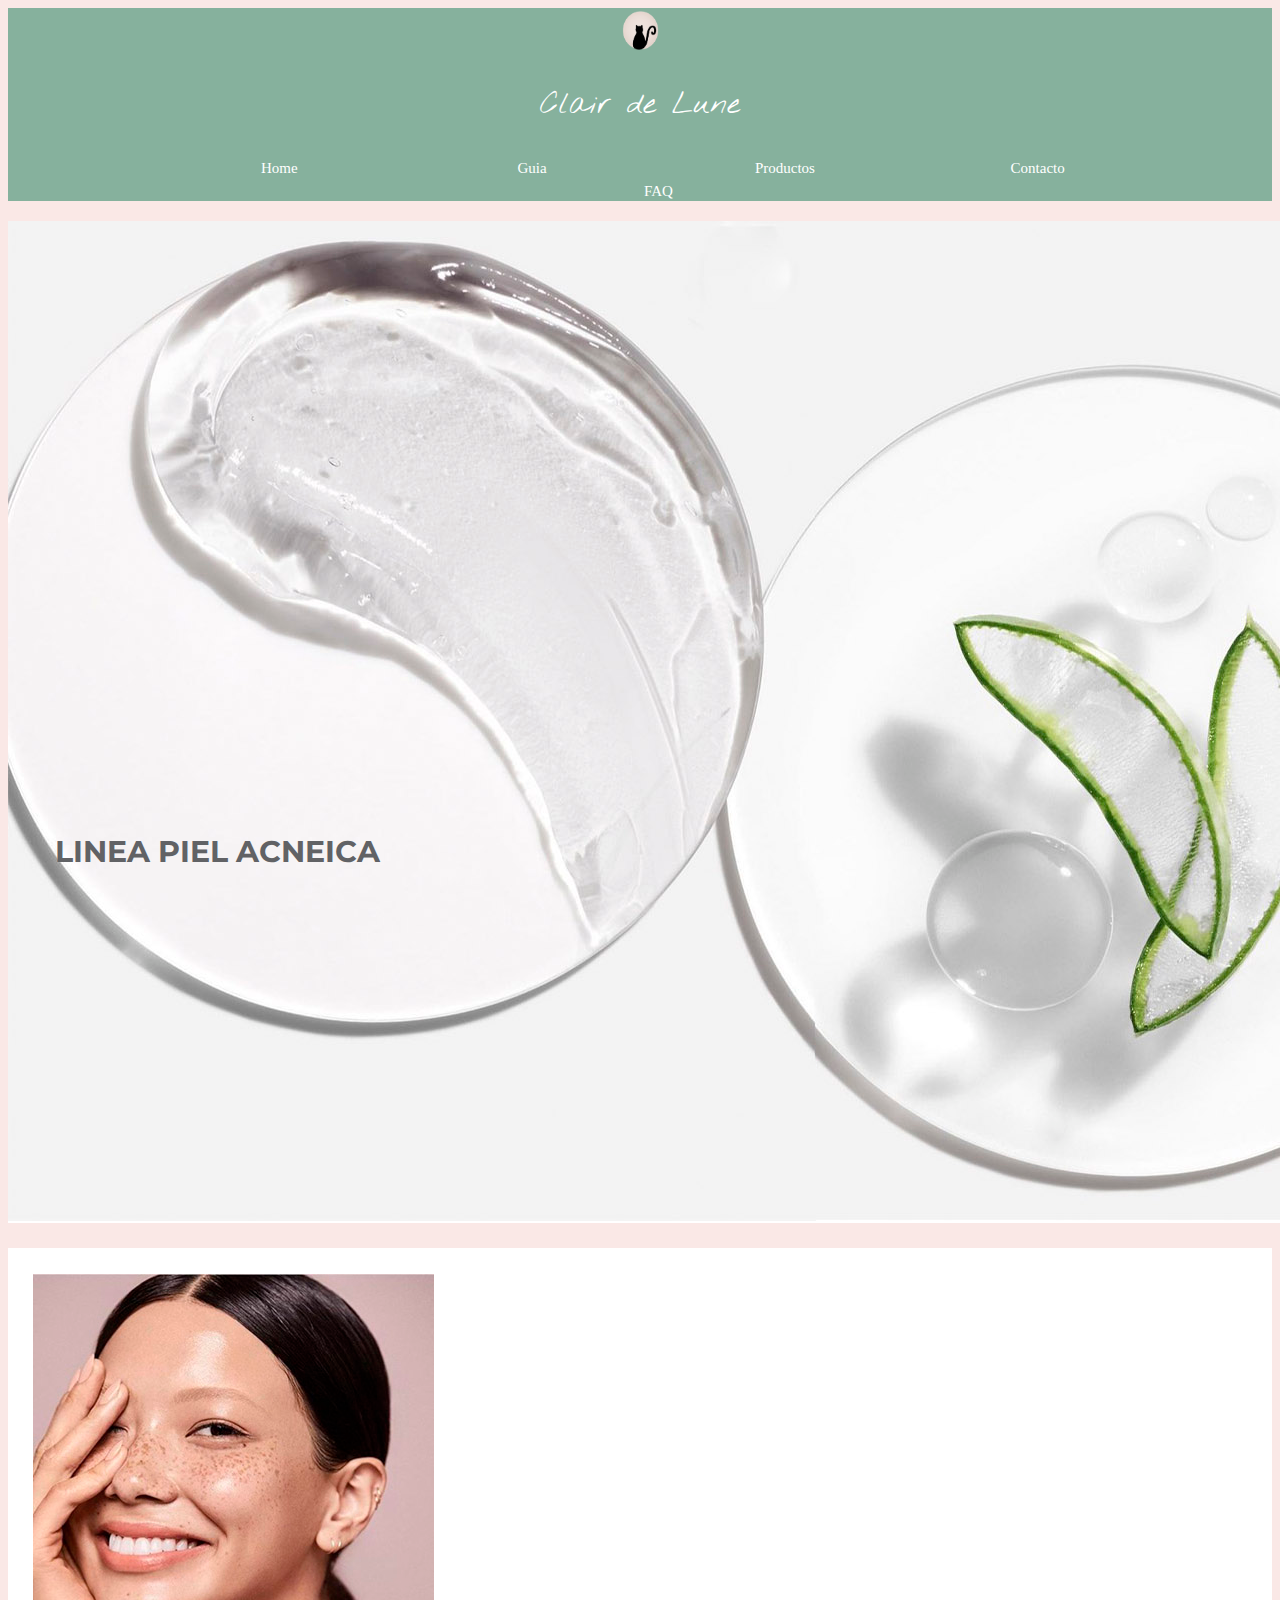
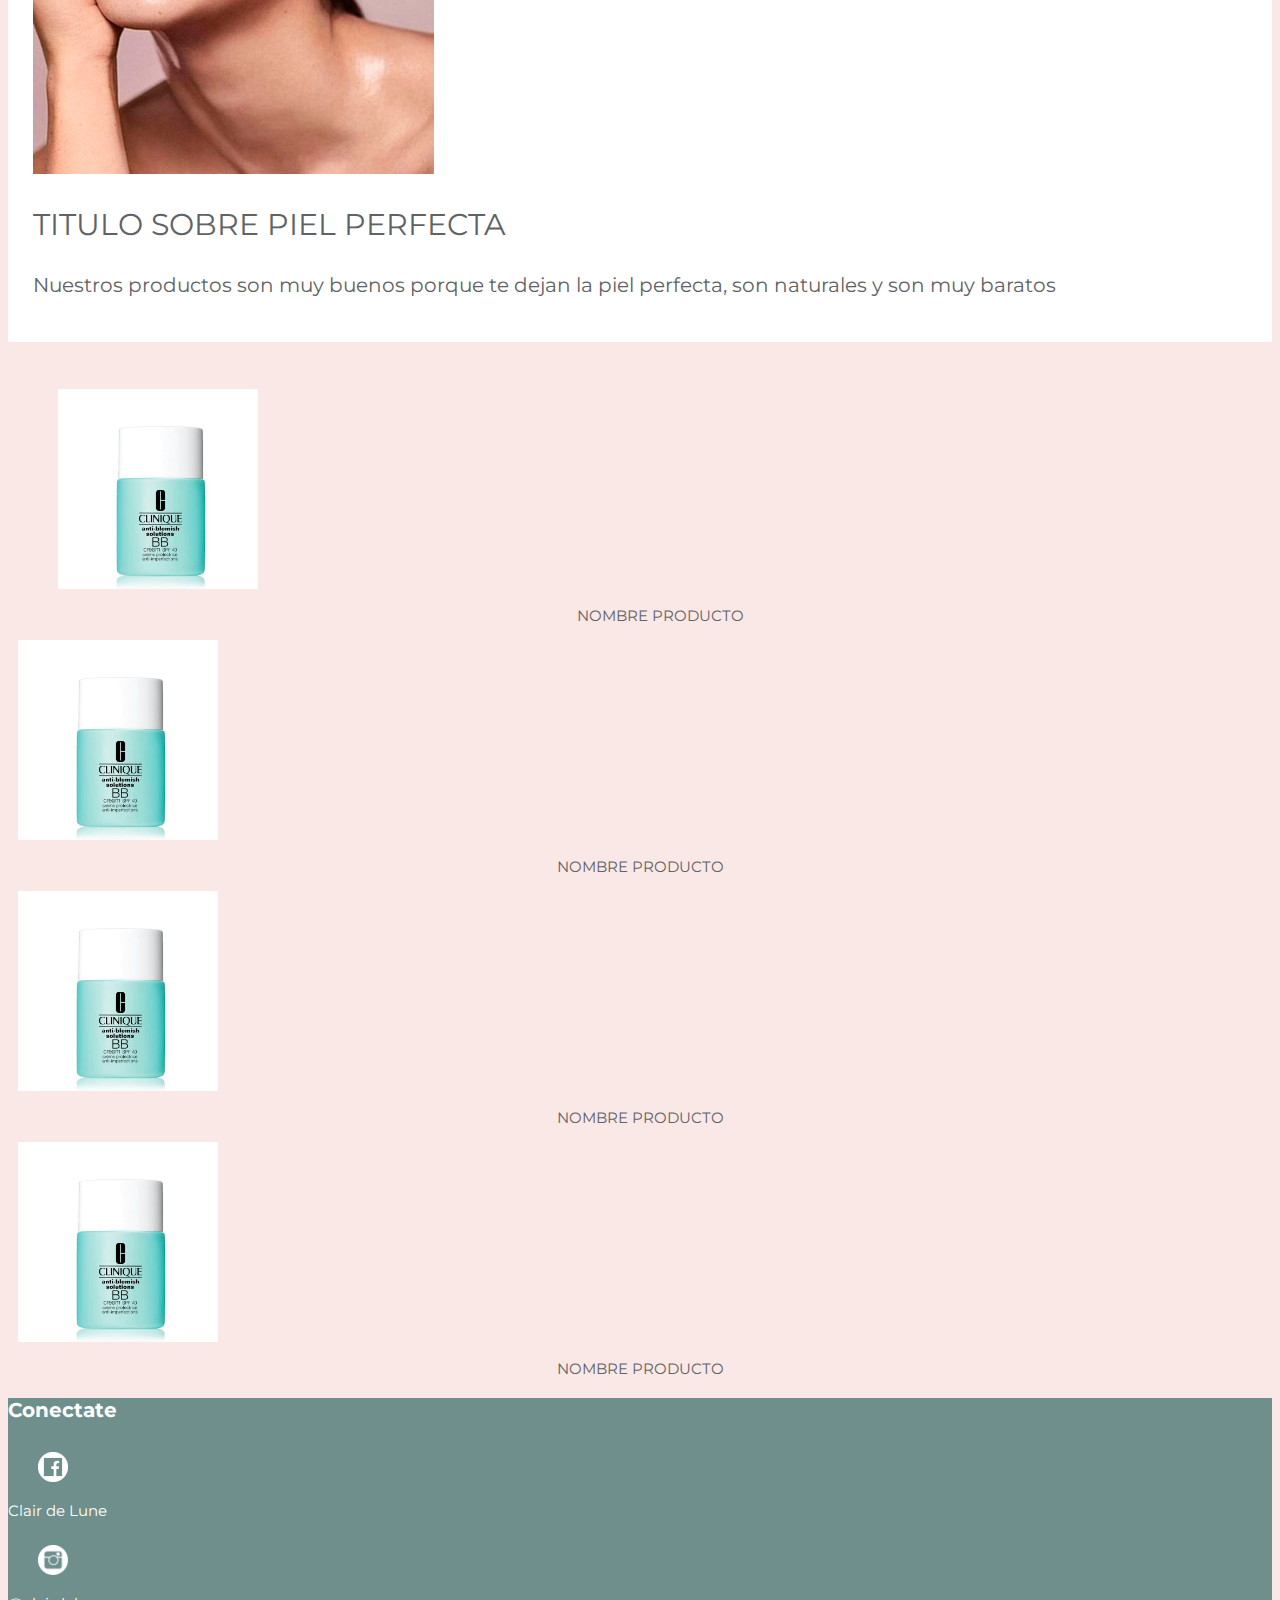
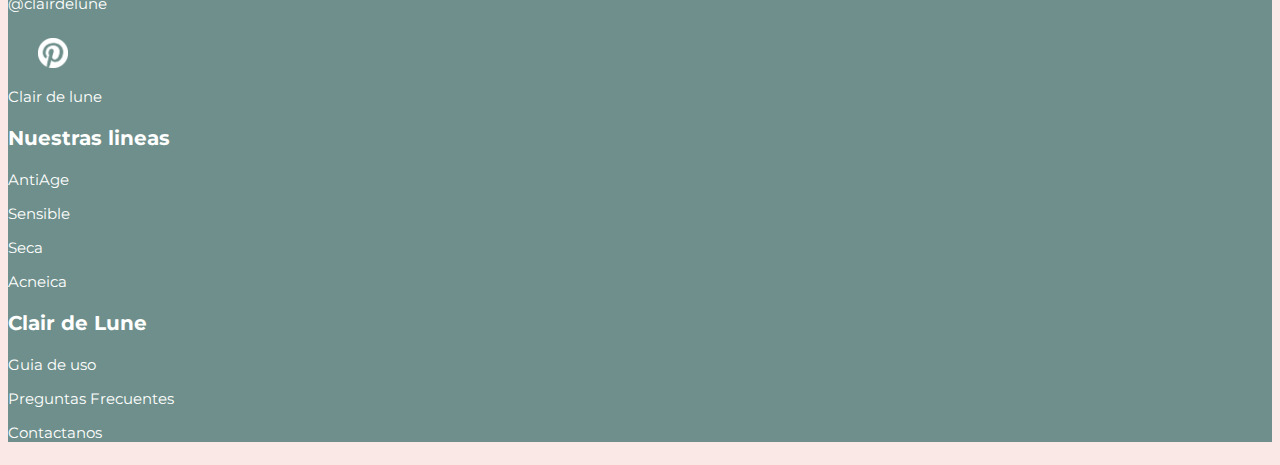
==== commit 80ebdd4a: "ultimas modificaciones en serio" ====
--- a/pages/acneica.html
+++ b/pages/acneica.html
@@ -13,27 +13,25 @@
     <link rel="stylesheet" href="../css/style.css">
 </head>
 <body>
-     <header class="container-fluid">
-            <div class="row"> 
-                <div class="col-md-12">
-                    <img src="../img/Logo.png" alt="logo" class="imgLogo">
-                    <p class="clair">
-                        Clair de Lune
-                    </p>
-                </div>
+    <header class="container-fluid">
+        <div class="row"> 
+            <div class="col-md-12">
+                <img src="../img/Logo.png" alt="logo" class="imgLogo">
+                <p class="clair">
+                    Clair de Lune
+                </p>
             </div>
-            <nav class="row"> 
-                <div class="col-md-12"> 
-                    <ol class="nav" class="parrafo1">
-                        <li class="nav-item"><a href="../index.html">Home</a></li> 
-                        <li class="nav-item"><a href="../pages/guia.html"> Guia de rutina</a></li>
-                        <li class="nav-item"><a href="../pages/productos.html">Productos</a></li>
-                        <li class="nav-item"><a href="../pages/contactanos.html">Contactanos</a></li>
-                        <li class="nav-item"><a href="../pages/preguntas.html">Preguntas Frecuentes</a></li>
-                    </ol>
-                </div>   
-            </nav>
-        </header>
+        </div>
+        <nav class="row"> 
+            <ol>
+                <li class="col-md-2 col-xs-2"><a href="../index.html">Home</a></li> 
+                <li class="col-md-2 col-xs-2"><a href="../pages/guia.html"> Guia</a></li>
+                <li class="col-md-2 col-xs-2"><a href="../pages/productos.html">Productos</a></li>
+                <li class="col-md-2 col-xs-2"><a href="../pages/contactanos.html">Contacto</a></li>
+                <li class="col-md-2 col-xs-2"><a href="../pages/preguntas.html">FAQ</a></li>
+            </ol>   
+        </nav>
+    </header>
         <div class="row">
             <img src="../img/Banner.jpg" alt="banner" class="img-fluid superposicionImg">
             <p class="fontBold colorDestacado fontM marginEsquinaI superposicionText"> LINEA PIEL ACNEICA</p>
@@ -50,19 +48,21 @@
         <br> <br>
         <div class="row">
             <div class="md-col-3 marginEsquinaI">
-              <img src="../img/cremaGrasa2.JPG" alt="cremaGrasa" class="imgProductoGuia">  
+              <a href="../pages/ejemplo.html"><img src="../img/cremaGrasa2.JPG" alt="cremaGrasa2" class="imgProductoGuia"></a> 
               <p class="fontThin colorDestacado fontXS textoProducto">NOMBRE PRODUCTO</p>
             </div>
             <div class="md-col-3 margin">
-                <img src="../img/cremaGrasa2.JPG" alt="cremaGrasa" class="imgProductoGuia">  
+                 <a href="../pages/ejemplo.html"><img src="../img/cremaGrasa2.JPG" alt="cremaGrasa2" class="imgProductoGuia"></a>   
                 <p class="fontThin colorDestacado fontXS textoProducto">NOMBRE PRODUCTO</p>
             </div>
             <div class="md-col-3 margin">
-                <img src="../img/cremaGrasa2.JPG" alt="cremaGrasa" class="imgProductoGuia">   
-                <p class="fontThin colorDestacado fontXS textoProducto">NOMBRE PRODUCTO</p>
+                <a href="../pages/ejemplo.html">
+                    <a href="../pages/ejemplo.html"><img src="../img/cremaGrasa2.JPG" alt="cremaGrasa2" class="imgProductoGuia"></a>    
+                    <p class="fontThin colorDestacado fontXS textoProducto">NOMBRE PRODUCTO</p> 
+                </a>
             </div>
             <div class="md-col-3 margin">
-                <img src="../img/cremaGrasa2.JPG" alt="cremaGrasa" class="imgProductoGuia">  
+                 <a href="../pages/ejemplo.html"><img src="../img/cremaGrasa2.JPG" alt="cremaGrasa2" class="imgProductoGuia"></a>   
                 <p class="fontThin colorDestacado fontXS textoProducto">NOMBRE PRODUCTO</p>
             </div>
         </div>
--- a/css/style.css
+++ b/css/style.css
@@ -47,18 +47,22 @@
 /* en comun */
 .rectanguloBlanco {
   background-color: white;
-  padding: 1rem 1rem 1rem 1rem;
-  margin: 1.5rem 0rem 1.5rem 0rem;
+  padding: 2%;
+  margin: 2% 0 2% 0;
   color: #616265; }
 
 .rectanguloGuia {
   background-color: #cee2d7;
-  padding: 1rem 1rem 1rem 1rem;
-  margin: 1.5rem 0rem 1.5rem 0rem;
+  padding: 2%;
+  margin: 2% 0 2% 0;
   color: #616265; }
 
 .margin {
   margin-left: 1rem;
+  margin-right: 1rem; }
+
+.marginEsquinaI {
+  margin-left: 5rem;
   margin-right: 1rem; }
 
 /**/
@@ -81,8 +85,11 @@
     header ol li {
       display: inline-block;
       font: white;
-      width: 19%;
-      position: relative; }
+      font-size: 1.5rem;
+      width: 20%;
+      position: relative;
+      padding: 0;
+      margin-right: 3px; }
       header ol li ul {
         list-style-type: none;
         list-style: none; }
@@ -357,6 +364,7 @@
   margin-left: 2rem;
   padding-left: 0.35rem; }
 
+/*FOOTER*/
 footer {
   background-color: #6e8f8b;
   color: white;
@@ -379,10 +387,19 @@
   left: 0;
   padding: 5px; }
 
-.marginEsquinaI {
-  margin-left: 5rem;
-  margin-right: 1rem; }
-
 .textoProducto {
   padding: 0px;
   text-align: center; }
+
+/* EJEMPLO  PRODUCTO*/
+.marginEjemplo {
+  margin: 5%; }
+
+.paddingEjemplo {
+  padding: 3%; }
+
+.imgProductoEjemplo {
+  width: 30%;
+  height: auto;
+  margin: 1.25%;
+  padding-right: 1.5%; }
